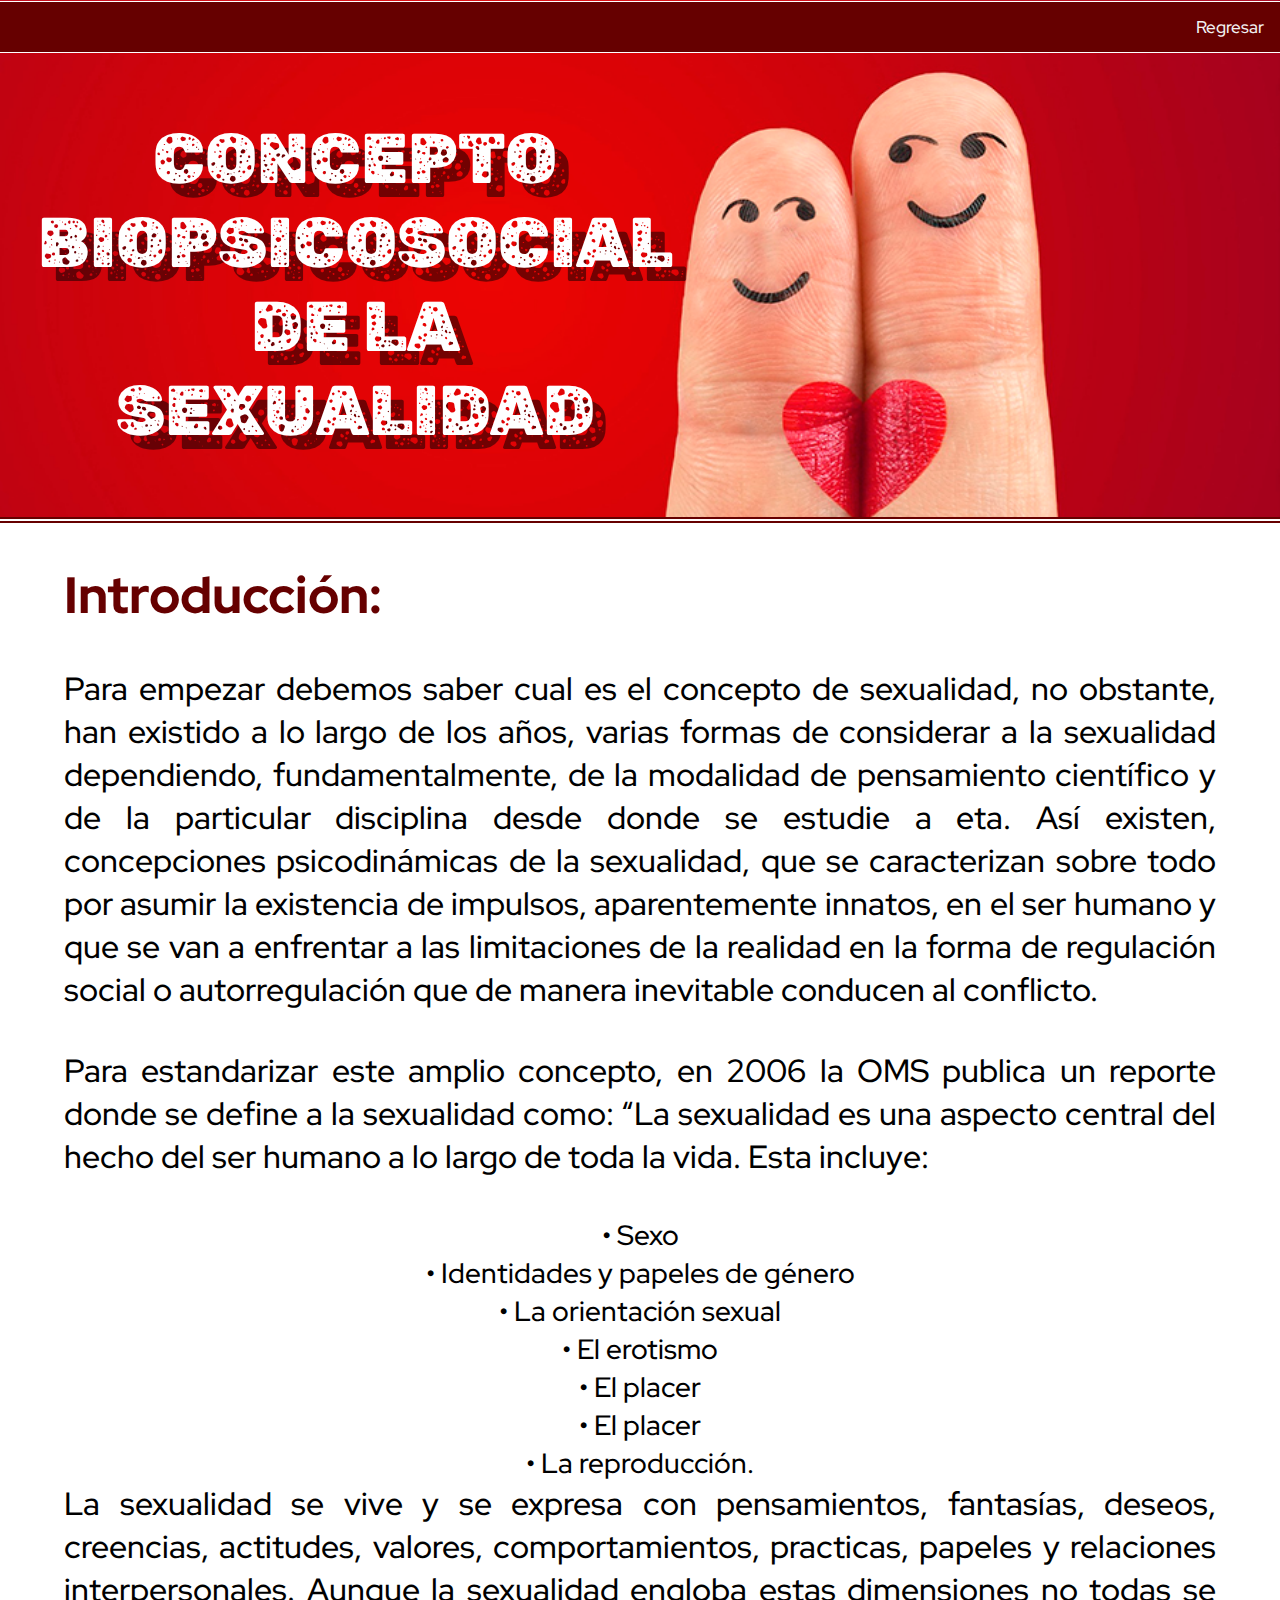
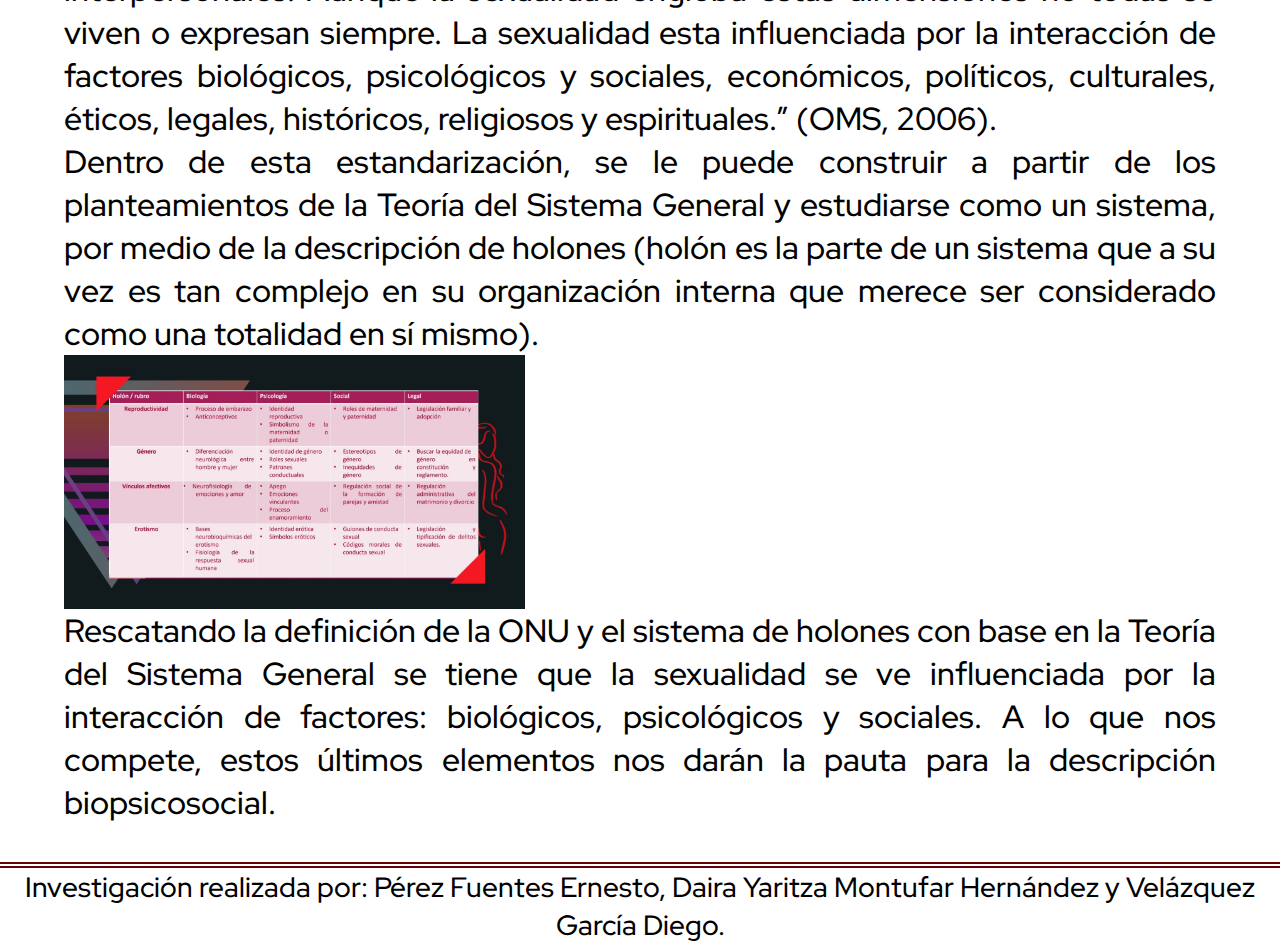
==== concepto.html @ ada90971 "Add files via upload" ====
<!DOCTYPE html>
<html lang="en">
<head>
    <meta charset="UTF-8">
    <meta name="viewport" content="width=device-width, initial-scale=1.0">
    <link rel="preconnect" href="https://fonts.googleapis.com">
    <link rel="preconnect" href="https://fonts.gstatic.com" crossorigin>
    <link href="https://fonts.googleapis.com/css2?family=Red+Hat+Display:wght@500&display=swap" rel="stylesheet">
    <link href="https://fonts.googleapis.com/css2?family=Red+Hat+Display:wght@700&display=swap" rel="stylesheet">
    <link href="https://fonts.googleapis.com/css2?family=Shadows+Into+Light:wght@500&display=swap" rel="stylesheet">
    <link href="https://fonts.googleapis.com/css2?family=Patrick+Hand&display=swap" rel="stylesheet">
    <link href="https://fonts.googleapis.com/css2?family=Barlow:ital,wght@1,600&display=swap" rel="stylesheet">
    <link href="https://fonts.googleapis.com/css2?family=Rubik+Moonrocks&display=swap" rel="stylesheet">
    <link rel="icon" type="image/png" sizes="32x32" href="./images/arrow-through-heart.svg">
    <link rel="stylesheet" href="./design/style-concepto.css">
    <title>Concepto Biopsicosocial de la Sexualidad | Introducción a la salud mental </title>
</head>
<body>

    <div class="no"><p>Por favor voltea tu dispositivo para visualizar este sitio web o agranda la pestaña. :(</p></div>

    <div class="main-container">

        <div class="navbar">
            <a href="./index.html">Regresar</a>
          </div>



          <main>
            <div class="main">
              <h1>
                CONCEPTO BIOPSICOSOCIAL DE LA SEXUALIDAD
              </h1>
            </div>
              

            <div class="section">
              <h2 class="cheeto">Introducción:</h2>
              <br>
              <p>
                Para empezar debemos saber cual es el concepto de sexualidad, no obstante, han existido a lo largo de los años, varias formas de considerar a la sexualidad dependiendo, fundamentalmente, de la modalidad de pensamiento científico y de la particular disciplina desde donde se estudie a eta. Así existen, concepciones psicodinámicas de la sexualidad, que se caracterizan sobre todo por asumir la existencia de impulsos, aparentemente innatos, en el ser humano y que se van a enfrentar a las limitaciones de la realidad en la forma de regulación social o autorregulación que de manera inevitable conducen al conflicto. 
              </p>
              <br>
              <p>
                Para estandarizar este amplio concepto, en 2006 la OMS publica un reporte donde se define a la sexualidad como: “La sexualidad es una aspecto central del hecho del ser humano a lo largo de toda la vida. Esta incluye: 
              </p>
              <br>
              <ul>
                <li>
                  •	Sexo
                </li>
                <li>
                  •	Identidades y papeles de género
                </li>
                <li>
                  •	La orientación sexual
                </li>
                <li>
                  •	El erotismo
                </li>
                <li>
                  •	El placer
                </li>
                <li>
                  •	El placer
                </li>
                <li>
                  •	La reproducción.
                </li>
              </ul>
              <p>
                La sexualidad se vive y se expresa con pensamientos, fantasías, deseos, creencias, actitudes, valores, comportamientos, practicas, papeles y relaciones interpersonales. Aunque la sexualidad engloba estas dimensiones no todas se viven o expresan siempre. La sexualidad esta influenciada por la interacción de factores biológicos, psicológicos y sociales, económicos, políticos, culturales, éticos, legales, históricos, religiosos y espirituales.” (OMS, 2006). 
              </p>
              <p>
                Dentro de esta estandarización, se le puede construir a partir de los planteamientos de la Teoría del Sistema General y estudiarse como un sistema, por medio de la descripción de holones (holón es la parte de un sistema que a su vez es tan complejo en su organización interna que merece ser considerado como una totalidad en sí mismo). 
              </p>
              <img src="./images/holon.jpg" alt="">
              <p>
                Rescatando la definición de la ONU y el sistema de holones con base en la Teoría del Sistema General se tiene que la sexualidad se ve influenciada por la interacción de factores: biológicos, psicológicos y sociales. A lo que nos compete, estos últimos elementos nos darán la pauta para la descripción biopsicosocial. 
              </p>

          </div>

             
          </main>


          <footer><p>Investigación realizada por: Pérez Fuentes Ernesto, Daira Yaritza Montufar Hernández y Velázquez García Diego.</p></footer>


          </div>

         
          

          

    </div>
    
</body>
</html>
---- design/style-concepto.css ----
*{
    font-family: 'Red Hat Display', sans-serif;
    font-weight: 500;
    padding: 0;
    margin: 0;
}


body {
    background-image: url(../images/atencion.jpg);
    background-size: 10vw;
}
  
.main-container{
    visibility:hidden;
    display: flex;
    justify-content: center;
    justify-items: center;
    align-items: center;
    align-content: center;
    flex-wrap: wrap;
    text-align: center;
}

.no{
    display: grid;
    justify-content: center;
    justify-items: center;
    align-items: center;
    align-content: center;
    text-align:center;
    text-decoration:underline rgb(0, 0, 0);
    font-size: 7vmax;
    width: 100vw;
}

.no p{
    height: 100%;
    color: black;
    background-color: rgb(255, 208, 0);
}

@media screen and (min-aspect-ratio: 1500/1222){
    .main-container{
        visibility: visible;
    }
    
    .no{
   visibility:hidden; 
   font-size: 0.1vmin;
    }

    body {
        background-image: url('../images/fondowo.jpg');
        background-repeat: no-repeat;
        background-attachment: fixed;
        background-size: 100vw 90vh;
        display: grid;
        justify-content: center;
        overflow-x: hidden;
        margin: 0;
        font-size: 28px;
        font-family: Arial, Helvetica, sans-serif;
    }
}
  
  .navbar {
    overflow: hidden;
    background-color: hsl(0, 100%, 20%);
    display: flex;
    justify-content: right;
    justify-items: right;
    animation:down 2s;
    position: relative;
    width: 100vw;
    border-bottom: solid .1vmin rgb(255, 255, 255);
    border-top: solid .1vmin rgb(255, 255, 255);
  }


  
  .navbar a {
    float: left;
    display: block;
    color: #f2f2f2;
    text-align: center;
    padding: 14px 16px;
    text-decoration: none;
    font-size: 17px;
  }
  
  .navbar a:hover {
    background-color: #ddd;
    color: black;
  }
  
  .navbar a.active {
    background-color: #551c1c;
    color: white;
    
  }


main{
    width: 100vw;
}

img{
    width: 40%;
}

li{
    list-style: none;
}

.main{
    display: grid;
    grid-template-columns: 7fr 13fr ;
    grid-row: 1fr;
    margin: 5% 0 5% 3%;
    width: 94%;
    display: grid;
    align-items: center;
    justify-items: center;
}

.main h1{
    font-size: 5.5vmax;
    font-family: 'Rubik Moonrocks', cursive;
    color: #fff;
    text-shadow: 1.5vmin 1.5vmin rgba(0, 0, 0, 0.5);
}

.section{
    background-color: #ffffff;
    display: grid;
    grid-template-columns: 1fr;
    border-top: double hsl(0, 100%, 20%) .5vmax ;
    border-bottom: double hsl(0, 100%, 20%) .5vmax ;
    padding: 3% 5% 3% 5%;
    width: 90%;
}

.cheeto{
    font-size: 4vmax;
    color: hsl(0, 100%, 20%);
    width: 100%;
    text-align: justify;
    font-weight: 800;
}

.section p{
    font-size: 2.5vmax;
    text-align: justify;
}
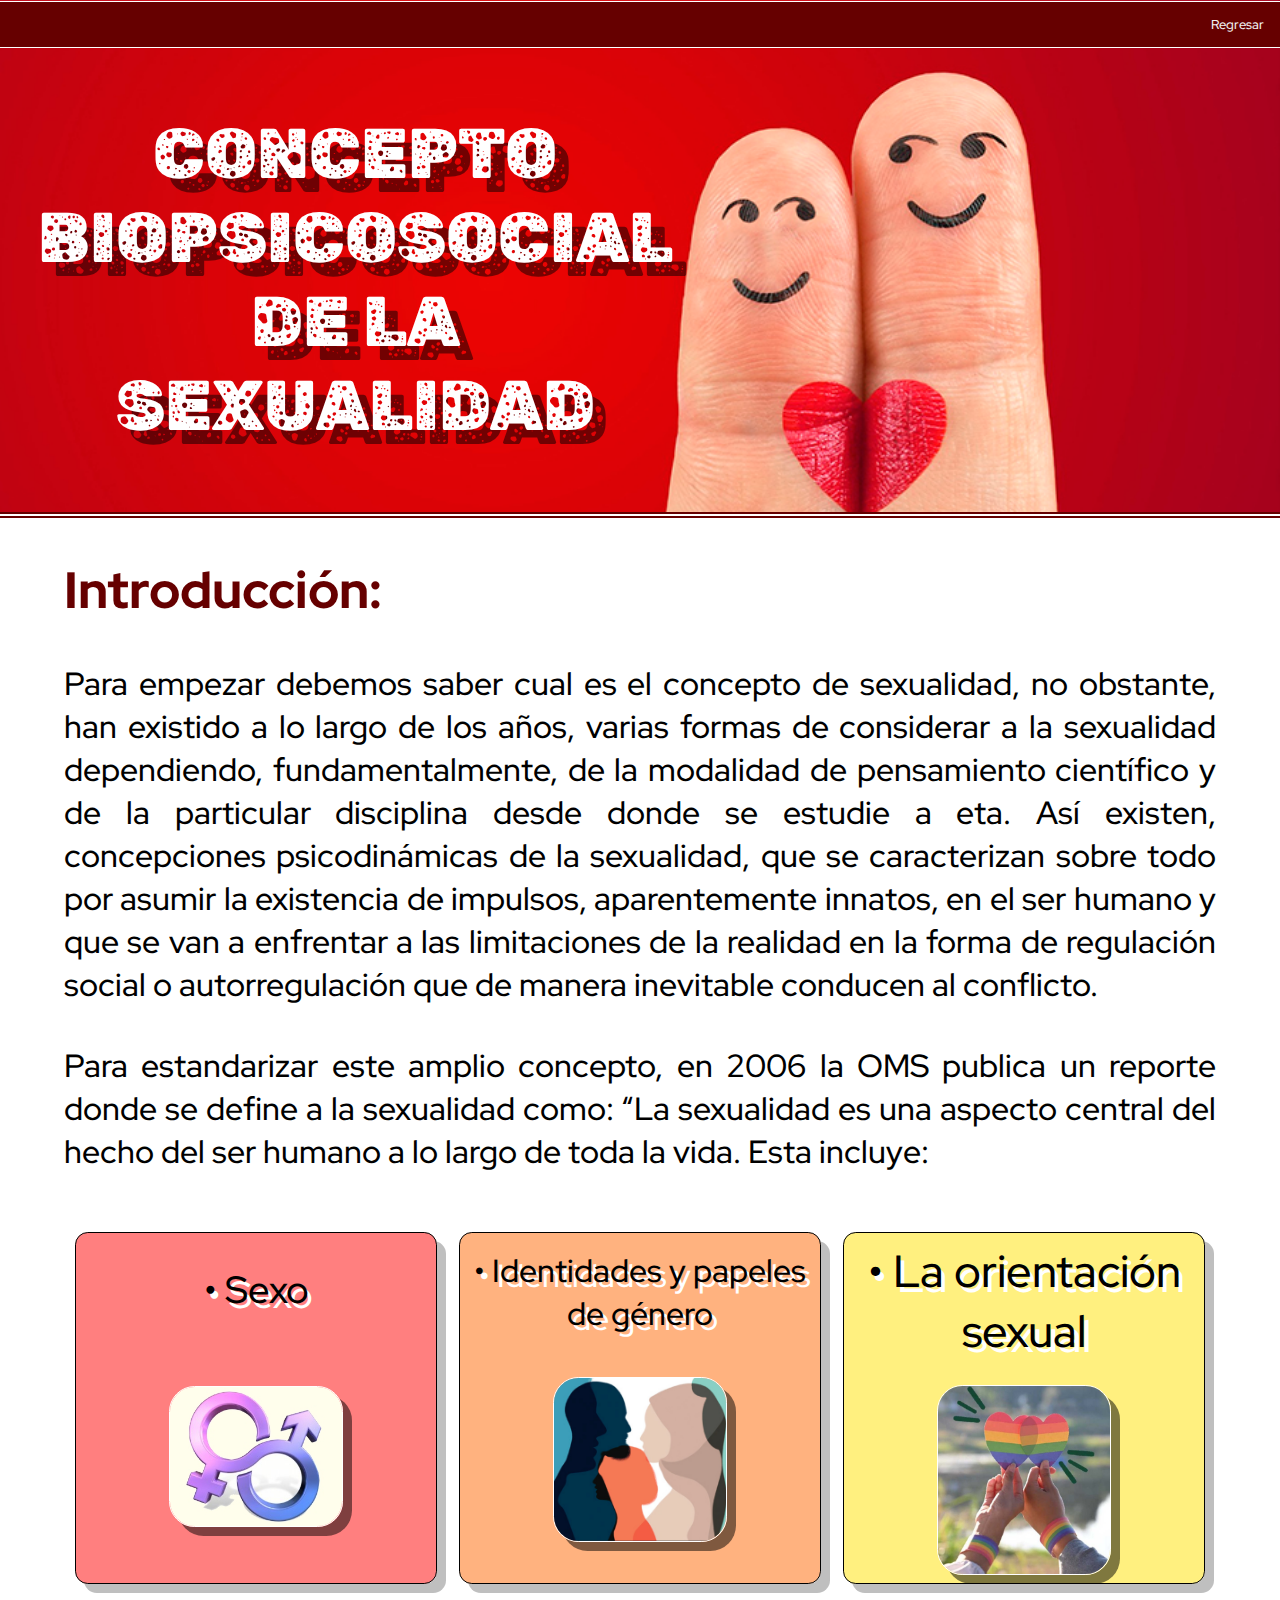
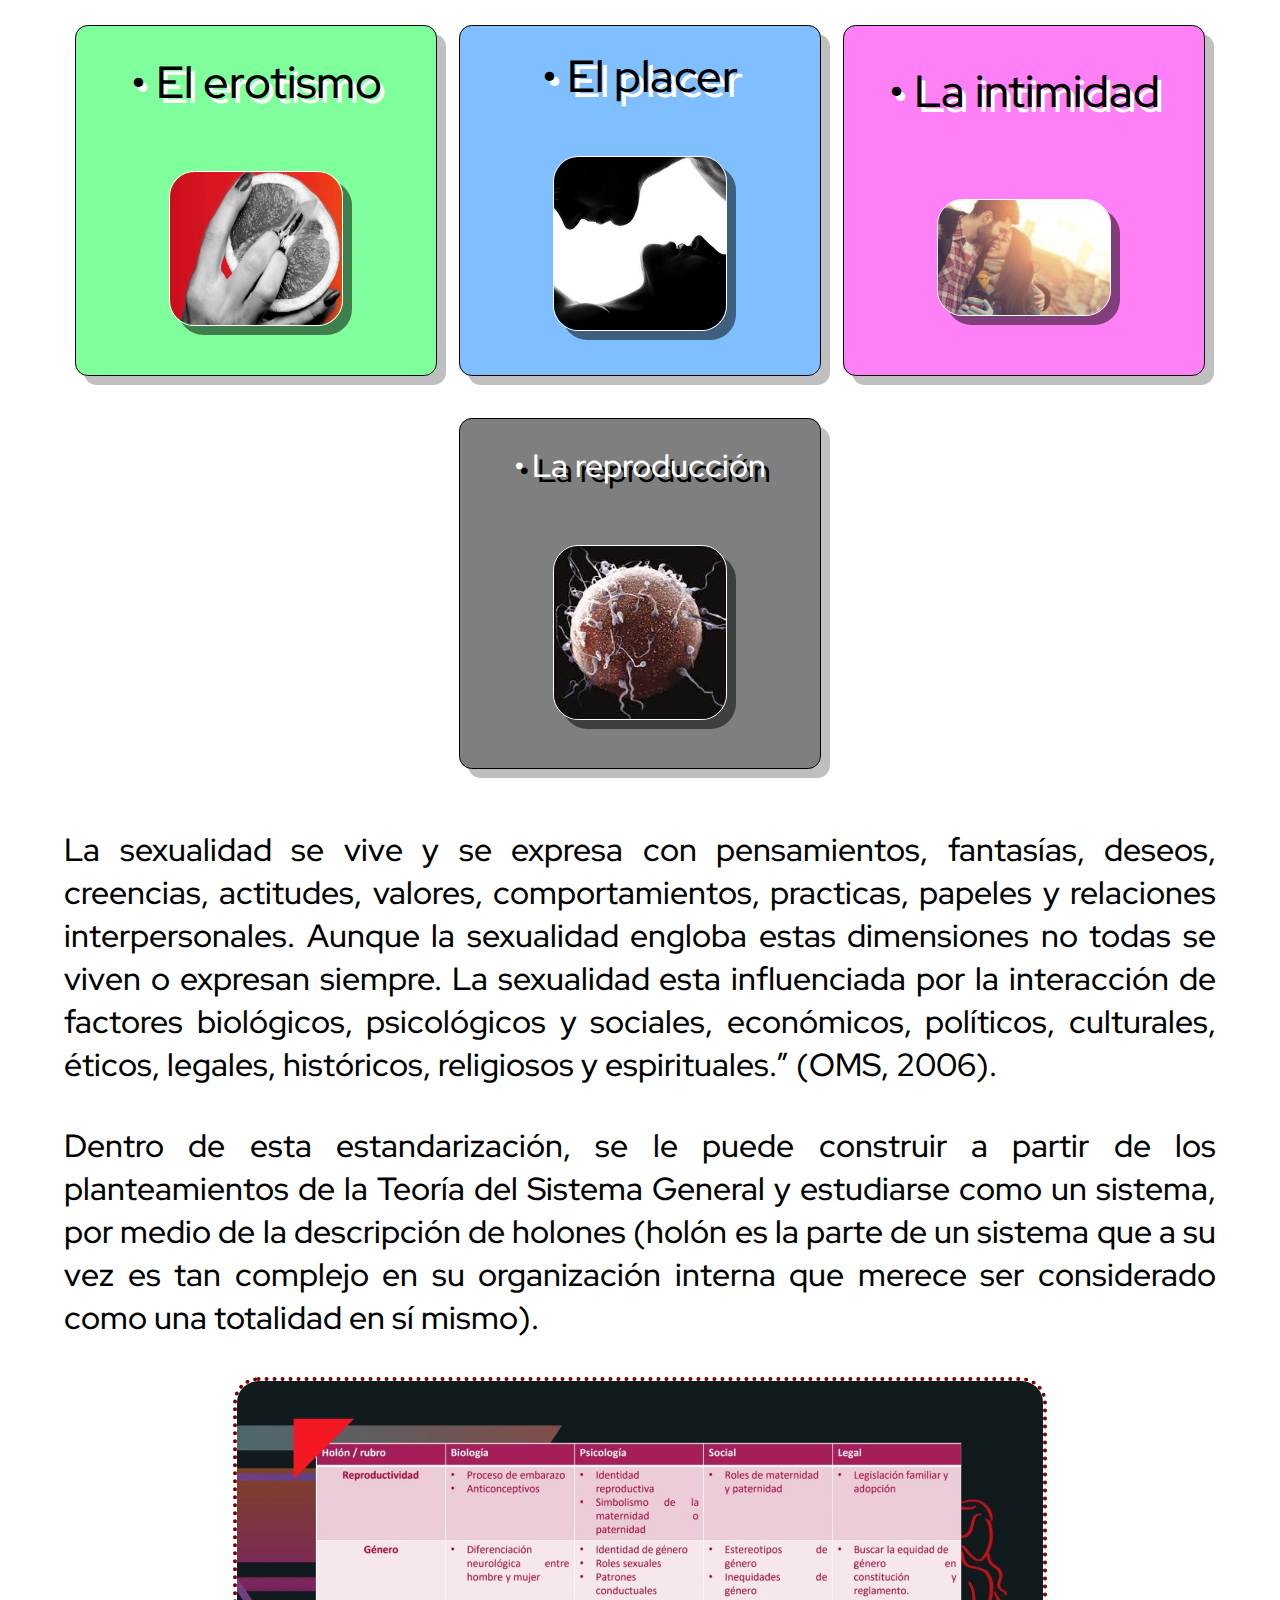
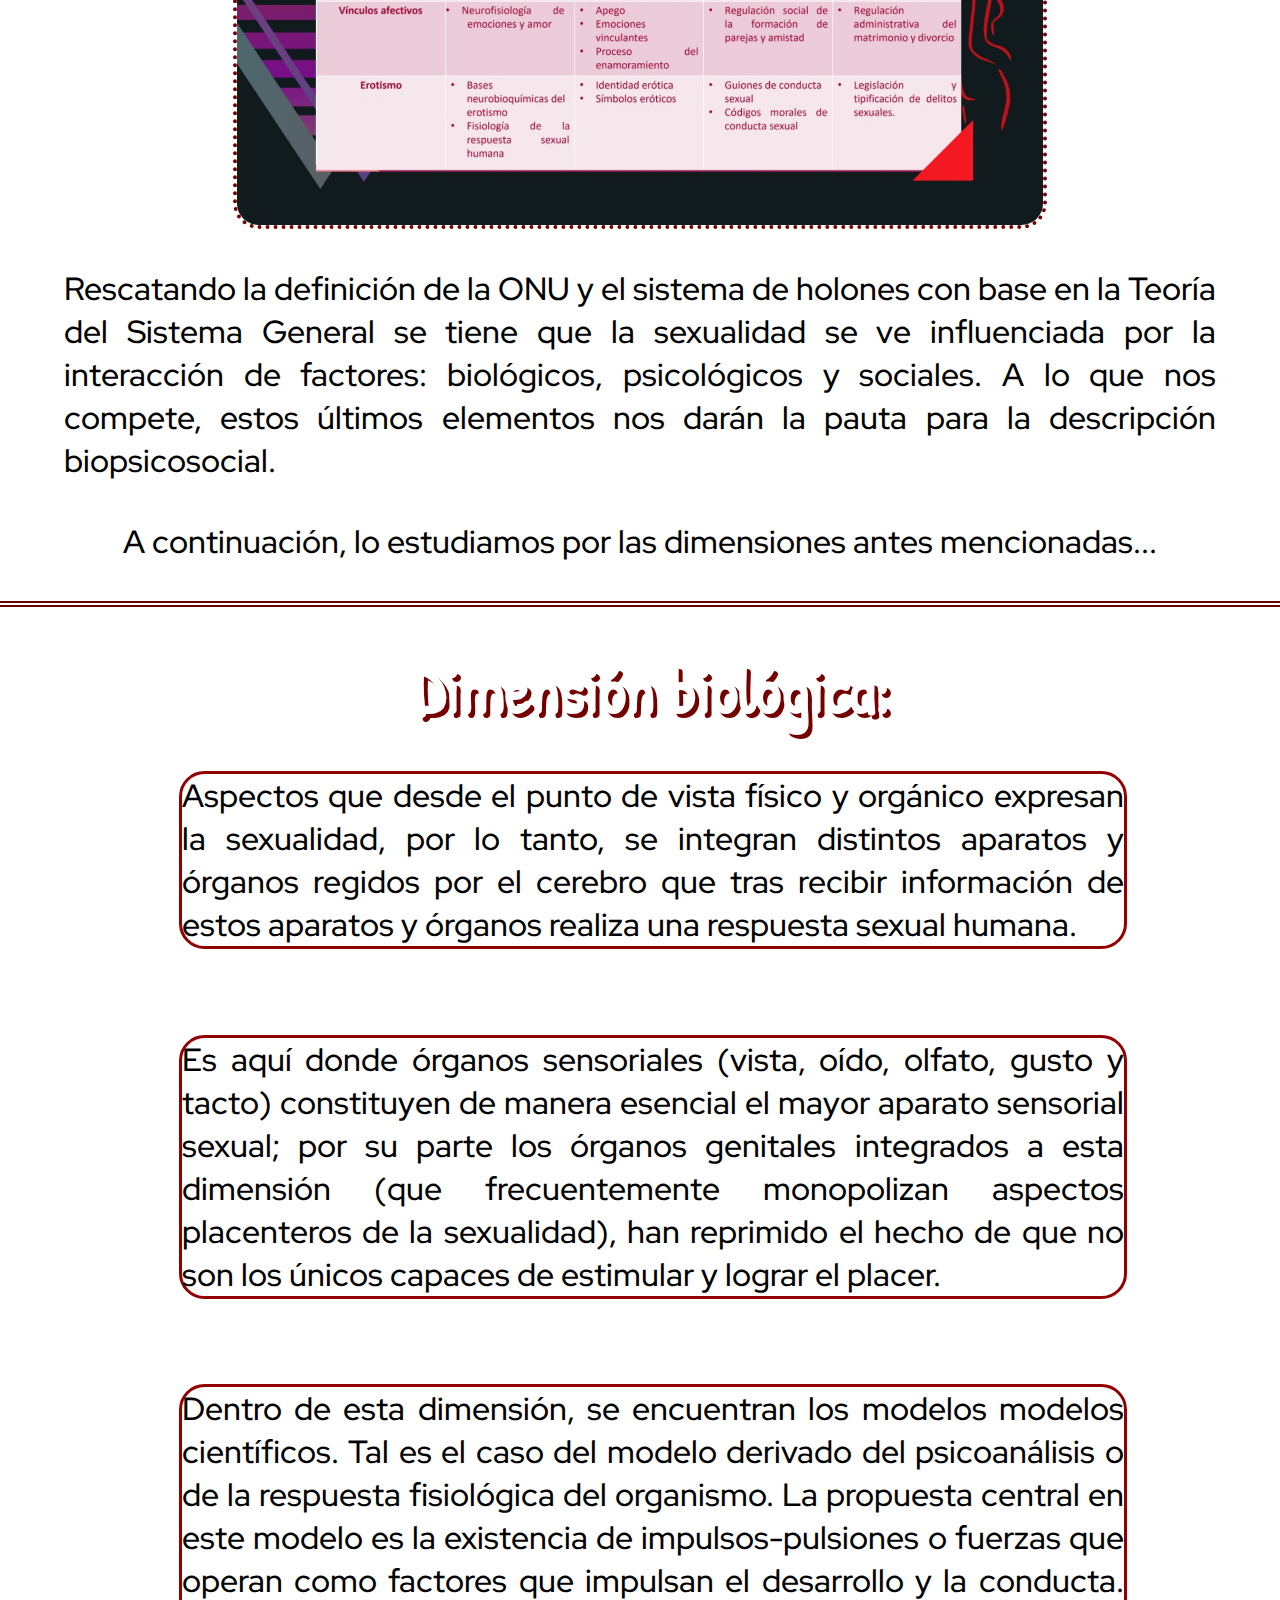
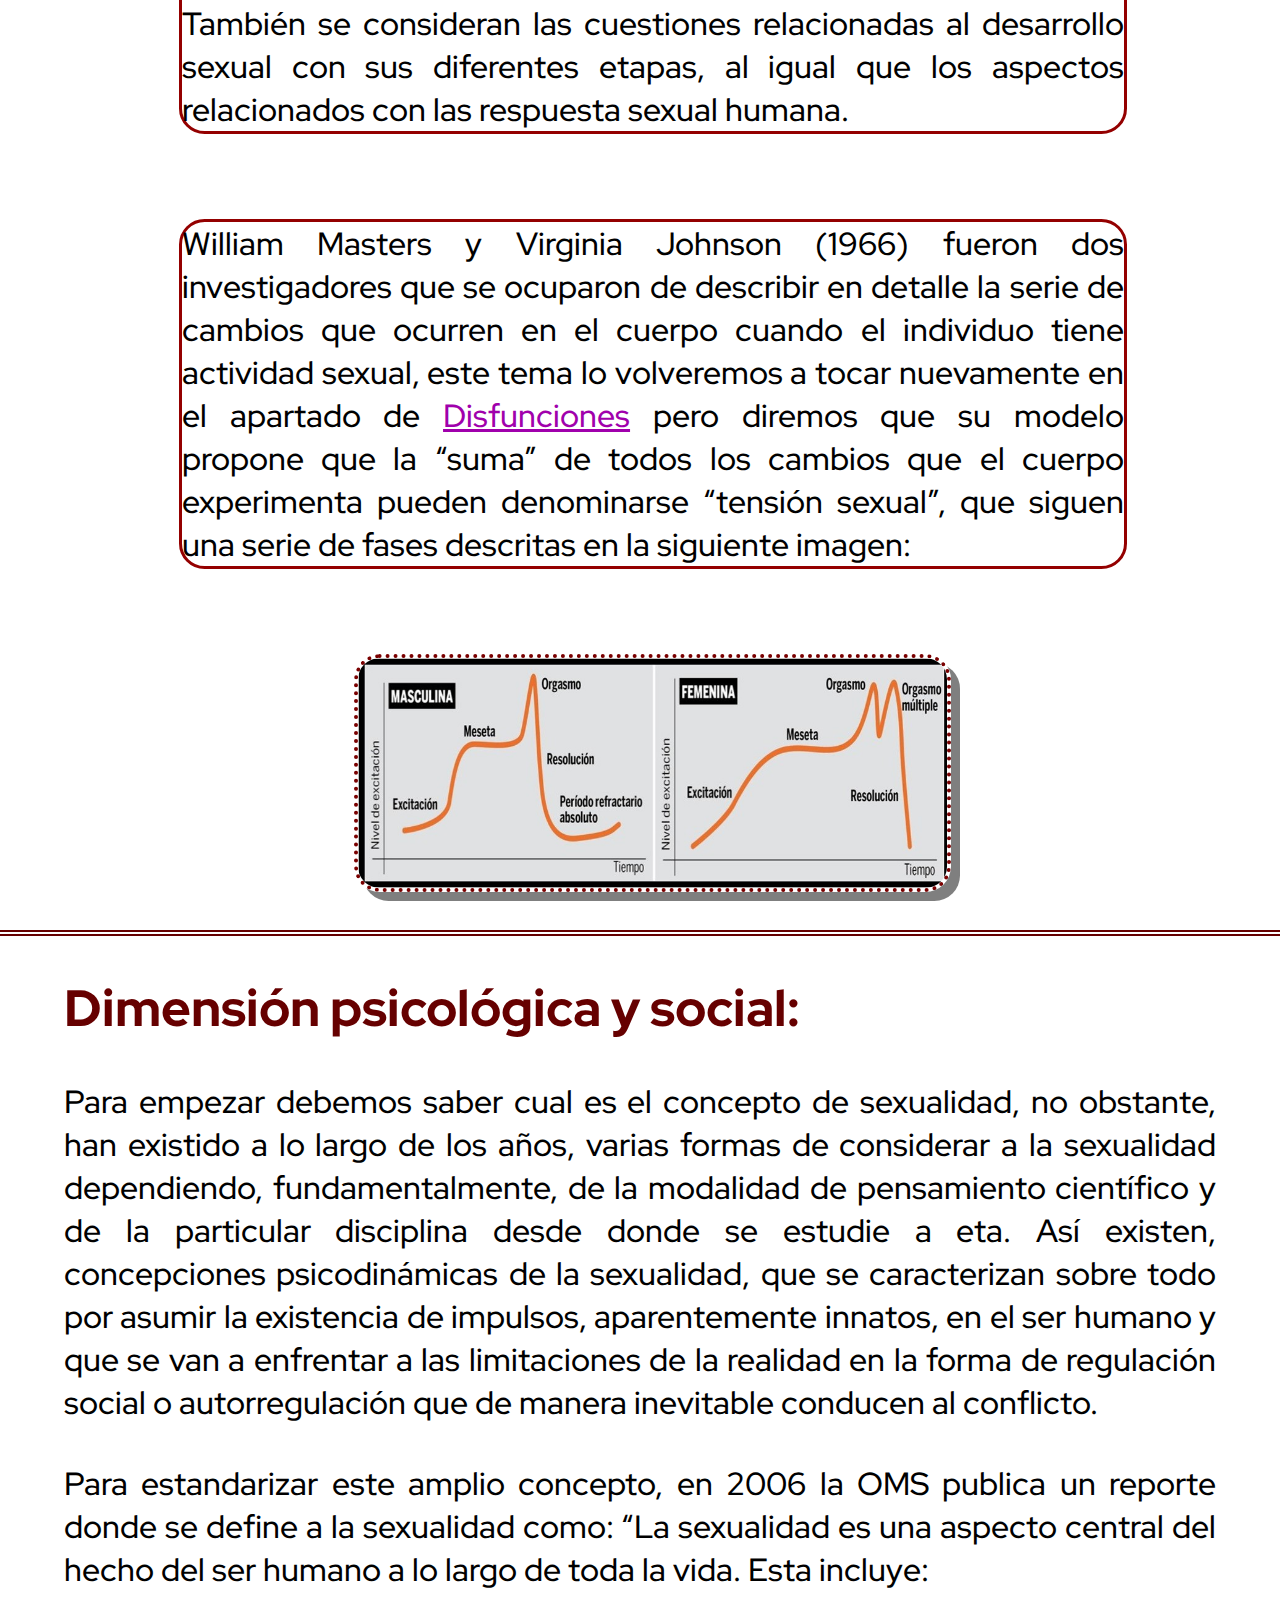
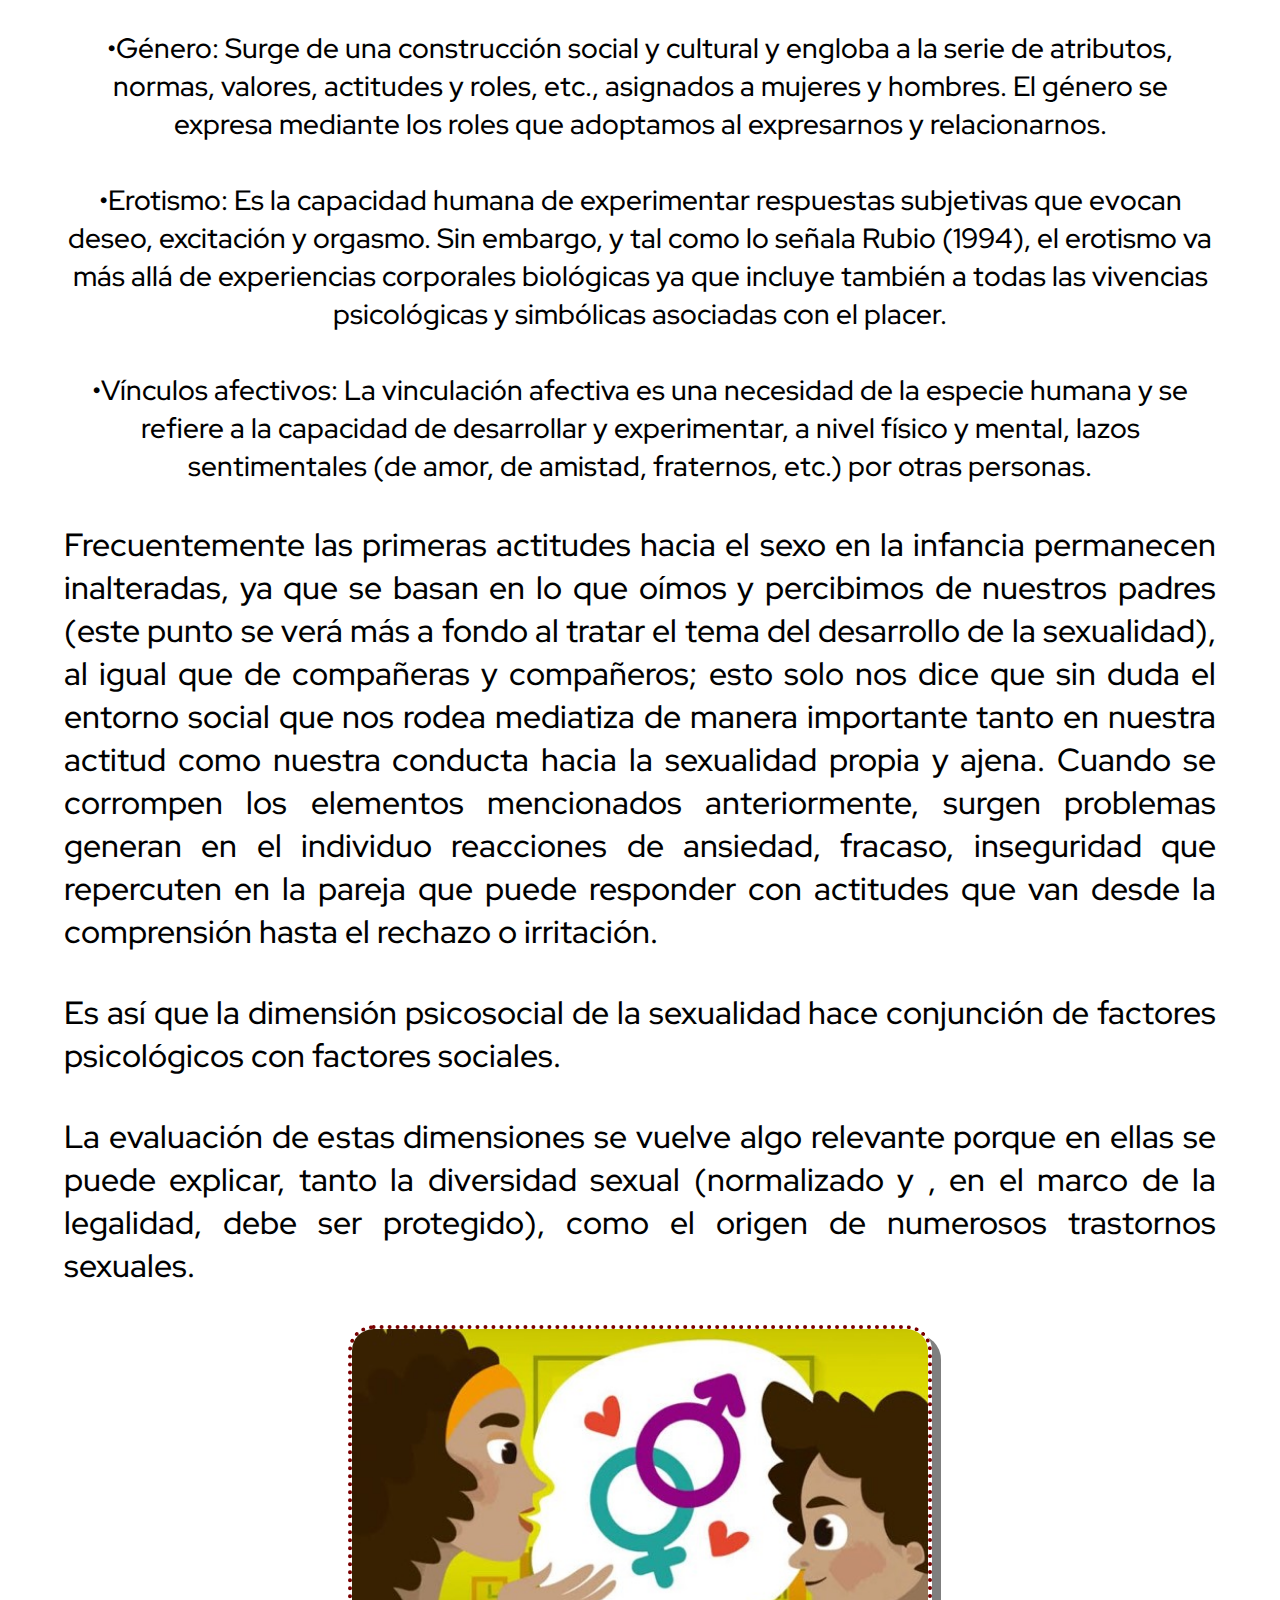
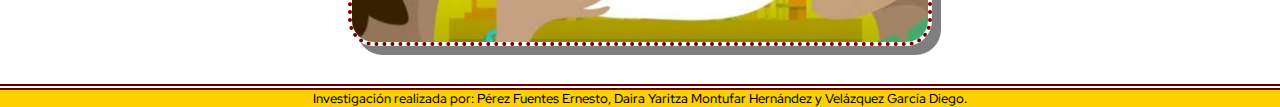
==== commit 04981673: "Add files via upload" ====
--- a/concepto.html
+++ b/concepto.html
@@ -29,58 +29,148 @@
 
           <main>
             <div class="main">
-              <h1>
+              <h1 style="animation: izq 3s; position: relative;">
                 CONCEPTO BIOPSICOSOCIAL DE LA SEXUALIDAD
               </h1>
             </div>
               
 
             <div class="section">
-              <h2 class="cheeto">Introducción:</h2>
+              <h2 class="cheeto" style="animation: der 3s; position: relative;">Introducción:</h2>
               <br>
-              <p>
+              <p style="animation: der 3s; position: relative;">
                 Para empezar debemos saber cual es el concepto de sexualidad, no obstante, han existido a lo largo de los años, varias formas de considerar a la sexualidad dependiendo, fundamentalmente, de la modalidad de pensamiento científico y de la particular disciplina desde donde se estudie a eta. Así existen, concepciones psicodinámicas de la sexualidad, que se caracterizan sobre todo por asumir la existencia de impulsos, aparentemente innatos, en el ser humano y que se van a enfrentar a las limitaciones de la realidad en la forma de regulación social o autorregulación que de manera inevitable conducen al conflicto. 
               </p>
               <br>
-              <p>
+              <p style="animation: der 3s; position: relative;">
                 Para estandarizar este amplio concepto, en 2006 la OMS publica un reporte donde se define a la sexualidad como: “La sexualidad es una aspecto central del hecho del ser humano a lo largo de toda la vida. Esta incluye: 
               </p>
               <br>
-              <ul>
-                <li>
+              <ul class="puto" style="animation: der 3s; position: relative;">
+                <li class="red pito">
                   •	Sexo
+                  <br>
+                  <img src="./images/sex00.jpg" alt="">
                 </li>
-                <li>
+                <li class="or pito">
                   •	Identidades y papeles de género
+                  <br>
+                  <img src="./images/gener0.jpg" alt="">
                 </li>
-                <li>
+                <li class="yel pito">
                   •	La orientación sexual
+                  <br>
+                  <img src="./images/orienta.jpg" alt="">
                 </li>
-                <li>
+                <li class="gre pito">
                   •	El erotismo
+                  <br>
+                  <img src="./images/eros.jpg" alt="">
                 </li>
-                <li>
+                <li class="blu pito">
                   •	El placer
+                  <br>
+                  <img src="./images/placer.jpg" alt="">
                 </li>
-                <li>
-                  •	El placer
+                <li class="pur pito">
+                  •	La intimidad
+                  <br>
+                  <img src="./images/intimo.jpg" alt="">
                 </li>
-                <li>
-                  •	La reproducción.
+                <li class="final pito">
+                  •	La reproducción
+                  <br>
+                  <img src="./images/repro.jpg" alt="">
                 </li>
               </ul>
-              <p>
+              <br>
+              <p style="animation: der 3s; position: relative;">
                 La sexualidad se vive y se expresa con pensamientos, fantasías, deseos, creencias, actitudes, valores, comportamientos, practicas, papeles y relaciones interpersonales. Aunque la sexualidad engloba estas dimensiones no todas se viven o expresan siempre. La sexualidad esta influenciada por la interacción de factores biológicos, psicológicos y sociales, económicos, políticos, culturales, éticos, legales, históricos, religiosos y espirituales.” (OMS, 2006). 
               </p>
-              <p>
+              <br>
+              <p style="animation: der 3s; position: relative;">
                 Dentro de esta estandarización, se le puede construir a partir de los planteamientos de la Teoría del Sistema General y estudiarse como un sistema, por medio de la descripción de holones (holón es la parte de un sistema que a su vez es tan complejo en su organización interna que merece ser considerado como una totalidad en sí mismo). 
               </p>
-              <img src="./images/holon.jpg" alt="">
-              <p>
-                Rescatando la definición de la ONU y el sistema de holones con base en la Teoría del Sistema General se tiene que la sexualidad se ve influenciada por la interacción de factores: biológicos, psicológicos y sociales. A lo que nos compete, estos últimos elementos nos darán la pauta para la descripción biopsicosocial. 
+              <br>
+              <img src="./images/holon.jpg" alt="" class="tabla" style="animation: der 3s; position: relative;">
+              <br>
+              <p style="animation: der 3s; position: relative;">
+                Rescatando la definición de la ONU y el sistema de holones con base en la Teoría del Sistema General se tiene que la sexualidad se ve influenciada por la interacción de factores: biológicos, psicológicos y sociales. A lo que nos compete, estos últimos elementos nos darán la pauta para la descripción biopsicosocial.
+              </p>
+              <br>
+              <p style="animation: der 3s; position: relative;">
+                A continuación, lo estudiamos por las dimensiones antes mencionadas...
               </p>
 
+             
+
           </div>
+
+          <div class="section section-img" style="animation: izq 3s; position: relative;">
+            <h2>Dimensión biológica:</h2>
+            <br>
+            <p class="uwito" style="animation: izq 3s; position: relative;"> 
+              Aspectos que desde el punto de vista físico y orgánico expresan la sexualidad, por lo tanto, se integran distintos aparatos y órganos regidos por el cerebro que tras recibir información de estos aparatos y órganos realiza una respuesta sexual humana. 
+            </p>
+            <br>
+            <p class="uwito" style="animation: izq 3s; position: relative;">
+              Es aquí donde órganos sensoriales (vista, oído, olfato, gusto y tacto) constituyen de manera esencial el mayor aparato sensorial sexual; por su parte los órganos genitales integrados a esta dimensión (que frecuentemente monopolizan aspectos placenteros de la sexualidad), han reprimido el hecho de que no son los únicos capaces de estimular y lograr el placer. 
+            </p>
+            <br>
+            <p class="uwito" style="animation: izq 3s; position: relative;">
+              Dentro de esta dimensión, se encuentran los modelos modelos científicos. Tal es el caso del modelo derivado del psicoanálisis o de la respuesta fisiológica del organismo. La propuesta central en este modelo es la existencia de impulsos-pulsiones o fuerzas que operan como factores que impulsan el desarrollo y la conducta. También se consideran las cuestiones relacionadas al desarrollo sexual con sus diferentes etapas, al igual que los aspectos relacionados con las respuesta sexual humana. 
+            </p>
+            <br>
+            <div class="uwito" style="animation: izq 3s; position: relative;"> 
+              <p>
+                William Masters y Virginia Johnson (1966) fueron dos investigadores que se ocuparon de describir en detalle la serie de cambios que ocurren en el cuerpo cuando el individuo tiene actividad sexual, este tema lo volveremos a tocar nuevamente en el apartado de <a href="./disfunsiones.html" style="color: rgb(160, 0, 172);">Disfunciones</a> pero diremos que su modelo propone que la “suma” de todos los cambios que el cuerpo experimenta pueden denominarse “tensión sexual”, que siguen una serie de fases descritas en la siguiente imagen:
+              </p>
+            </div>
+            <br>
+            <img src="./images/diagrama.jpg" class="diagrama" alt="" style="animation: izq 3s; position: relative;">
+          </div>
+
+
+          <div class="section">
+            
+            <h2 class="cheeto" style="animation: der 3s; position: relative;">Dimensión psicológica y social:</h2>
+              <br>
+              <p style="animation: der 3s; position: relative;">
+                Para empezar debemos saber cual es el concepto de sexualidad, no obstante, han existido a lo largo de los años, varias formas de considerar a la sexualidad dependiendo, fundamentalmente, de la modalidad de pensamiento científico y de la particular disciplina desde donde se estudie a eta. Así existen, concepciones psicodinámicas de la sexualidad, que se caracterizan sobre todo por asumir la existencia de impulsos, aparentemente innatos, en el ser humano y que se van a enfrentar a las limitaciones de la realidad en la forma de regulación social o autorregulación que de manera inevitable conducen al conflicto. 
+              </p>
+              <br>
+              <p style="animation: der 3s; position: relative;">
+                Para estandarizar este amplio concepto, en 2006 la OMS publica un reporte donde se define a la sexualidad como: “La sexualidad es una aspecto central del hecho del ser humano a lo largo de toda la vida. Esta incluye: 
+              </p>
+              <br>
+              <ul class="dorito" style="animation: der 3s; position: relative;">
+                <li class="doritu">•Género: Surge de una construcción social y cultural y engloba a la serie de atributos, normas, valores, actitudes y roles, etc., asignados a mujeres y hombres. El género se expresa mediante los roles que adoptamos al expresarnos y relacionarnos.</li>
+                <br>
+                <li class="doritu">•Erotismo: Es la capacidad humana de experimentar respuestas subjetivas que evocan deseo, excitación y orgasmo. Sin embargo, y tal como lo señala Rubio (1994), el erotismo va más allá de experiencias corporales biológicas ya que incluye también a todas las vivencias psicológicas y simbólicas asociadas con el placer.</li>
+                <br>
+                <li class="doritu">•Vínculos afectivos: La vinculación afectiva es una necesidad de la especie humana y se refiere a la capacidad de desarrollar y experimentar, a nivel físico y mental, lazos sentimentales (de amor, de amistad, fraternos, etc.) por otras personas.</li>
+              </ul>
+              <br>
+
+              <p style="animation: der 3s; position: relative;">
+                Frecuentemente las primeras actitudes hacia el sexo en la infancia permanecen inalteradas, ya que se basan en lo que oímos y percibimos de nuestros padres (este punto se verá más a fondo al tratar el tema del desarrollo de la sexualidad), al igual que de compañeras y compañeros; esto solo nos dice que sin duda el entorno social que nos rodea mediatiza de manera importante tanto en nuestra actitud como nuestra conducta hacia la sexualidad propia y ajena. Cuando se corrompen los elementos mencionados anteriormente, surgen problemas generan en el individuo reacciones de ansiedad, fracaso, inseguridad que repercuten en la pareja que puede responder con actitudes que van desde la comprensión hasta el rechazo o irritación. 
+              </p>
+              <br>
+              <p style="animation: der 3s; position: relative;">
+                Es así que la dimensión psicosocial de la sexualidad hace conjunción de factores psicológicos con factores sociales. 
+              </p>
+              <br>
+              <p style="animation: der 3s; position: relative;">
+                La evaluación de estas dimensiones se vuelve algo relevante porque en ellas se puede explicar, tanto la diversidad sexual (normalizado y , en el marco de la legalidad, debe ser protegido), como el origen de numerosos trastornos sexuales.
+              </p>
+
+              <br>
+
+              <img src="./images/561.jpg" class="taquitu" alt="" style="animation: der 3s; position: relative;">
+
+
+          </div>
+
 
              
           </main>
--- a/design/style-concepto.css
+++ b/design/style-concepto.css
@@ -86,7 +86,7 @@
     text-align: center;
     padding: 14px 16px;
     text-decoration: none;
-    font-size: 17px;
+    font-size: 1vmax;
   }
   
   .navbar a:hover {
@@ -105,12 +105,25 @@
     width: 100vw;
 }
 
-img{
-    width: 40%;
-}
-
-li{
+.tabla{
+    width: 70%;
+    border: dotted .5vmin rgb(122, 0, 0);
+    border-radius: 2vmax;
+}
+
+li.pito{
     list-style: none;
+    font-size: 3.5vmax;
+    border-radius: 1vmax;
+    border: solid rgb(0, 0, 0) 0.2vmin;
+    padding: 2%;
+    width: 90%;
+    height: 85%;
+    text-shadow: 0.5vmin 0.5vmin rgb(255, 255, 255);
+    display: grid;
+    justify-items: center;
+    align-items: center;
+    box-shadow: 1vmin 1vmin rgba(0, 0, 0, 0.25);
 }
 
 .main{
@@ -135,6 +148,8 @@
     background-color: #ffffff;
     display: grid;
     grid-template-columns: 1fr;
+    justify-items: center;
+    align-items: center;
     border-top: double hsl(0, 100%, 20%) .5vmax ;
     border-bottom: double hsl(0, 100%, 20%) .5vmax ;
     padding: 3% 5% 3% 5%;
@@ -152,4 +167,139 @@
 .section p{
     font-size: 2.5vmax;
     text-align: justify;
-}+}
+
+ul.puto{
+    display: grid;
+    grid-template-columns: 1fr 1fr 1fr;
+    grid-template-rows: 1fr 1fr 1fr;
+    justify-items: center;
+    align-items: center;
+    animation: izq 3s; position: relative;
+}
+
+.final{
+    grid-column-start: 2;
+    grid-column-end: 3;
+    background-color: rgba(0,0,0,0.5);
+    color: #fff;
+    text-shadow: 0.5vmin 0.5vmin rgb(0, 0, 0) !important;
+    font-size: 2.5vmax !important;
+}
+
+.red{
+    background-color: rgba(255, 0, 0, 0.5);
+    font-size: 3vmax !important;
+}
+
+.or{
+    background-color: rgba(255, 102, 0, 0.5);
+    font-size: 2.5vmax !important;
+}
+
+.yel{
+    background-color: rgba(255, 225, 0, 0.5);
+}
+
+.yel img{
+    width: 35%;
+    margin-bottom: 12% !important;
+}
+
+.gre{
+    background-color: rgba(0, 255, 55, 0.5);
+}
+
+.blu{
+    background-color: rgba(0, 128, 255, 0.5);
+}
+
+.pur{
+    background-color: rgba(255, 0, 238, 0.5);
+}
+
+li.pito img{
+    width: 50%;
+    margin-bottom: 7%;
+    margin-top: 7%;
+    border-radius: 2vmax;
+    border: solid #fff .2vmin;
+    box-shadow: 1vmin 1vmin rgba(0, 0, 0, 0.5);
+}
+
+footer{
+    width: 100vw;
+    background-color: rgb(255, 208, 0);
+    display: flex;
+    justify-content: center;
+    position: relative;
+  }
+  
+  footer p{
+    font-size: 1vw;
+  }
+
+  .section-img{
+    background-image: url('../images/chica.jpg');
+    background-repeat: no-repeat;
+    background-size: 100vw 100vh;
+    width: 92%;
+    background-attachment: fixed;
+    border: none !important;
+  }
+
+  .uwito{
+    display: flex;
+    flex-wrap: nowrap;
+    background-color: #fff;
+    border: solid hsl(0, 100%, 29%) .3vmax ;
+    border-radius: 2vw;
+    margin-bottom: 4%;
+    font-size: 2vmax;
+    width: 80%;
+  }
+
+  .section-img h2{
+    width: 100%;
+    font-weight: 700;
+    font-family: 'Patrick Hand', cursive;
+    font-size: 5.1vmax;
+    text-align: center;
+    color: #ffffff;
+    text-shadow: .4vmin .4vmin rgb(117, 0, 0);
+  }
+
+   img.diagrama, .taquitu{
+    width: 50%;
+    border: dotted .5vmin rgb(122, 0, 0);
+    border-radius: 2vmax;
+    box-shadow: 1vmin 1vmin rgba(0, 0, 0, 0.5);
+}
+
+.dorito{
+    list-style: none;
+}
+
+.doritu{
+    font-size: 2.2vmax
+}
+
+@keyframes down{
+    0%   {opacity: 0%; top:-30vw;}
+    100% {opacity:100%;  top:0;}
+  }
+
+  @keyframes up{
+    0%   {opacity: 0%; top:30vw;}
+    100% {opacity:100%;  top:0;}
+  }
+
+  @keyframes der{
+    0%   {opacity: 0%; left:30vw;}
+    100% {opacity:100%;  left:0;}
+  }
+
+  @keyframes izq{
+    0%   {opacity: 0%; left:-30vw;}
+    100% {opacity:100%;  left:0;}
+  }